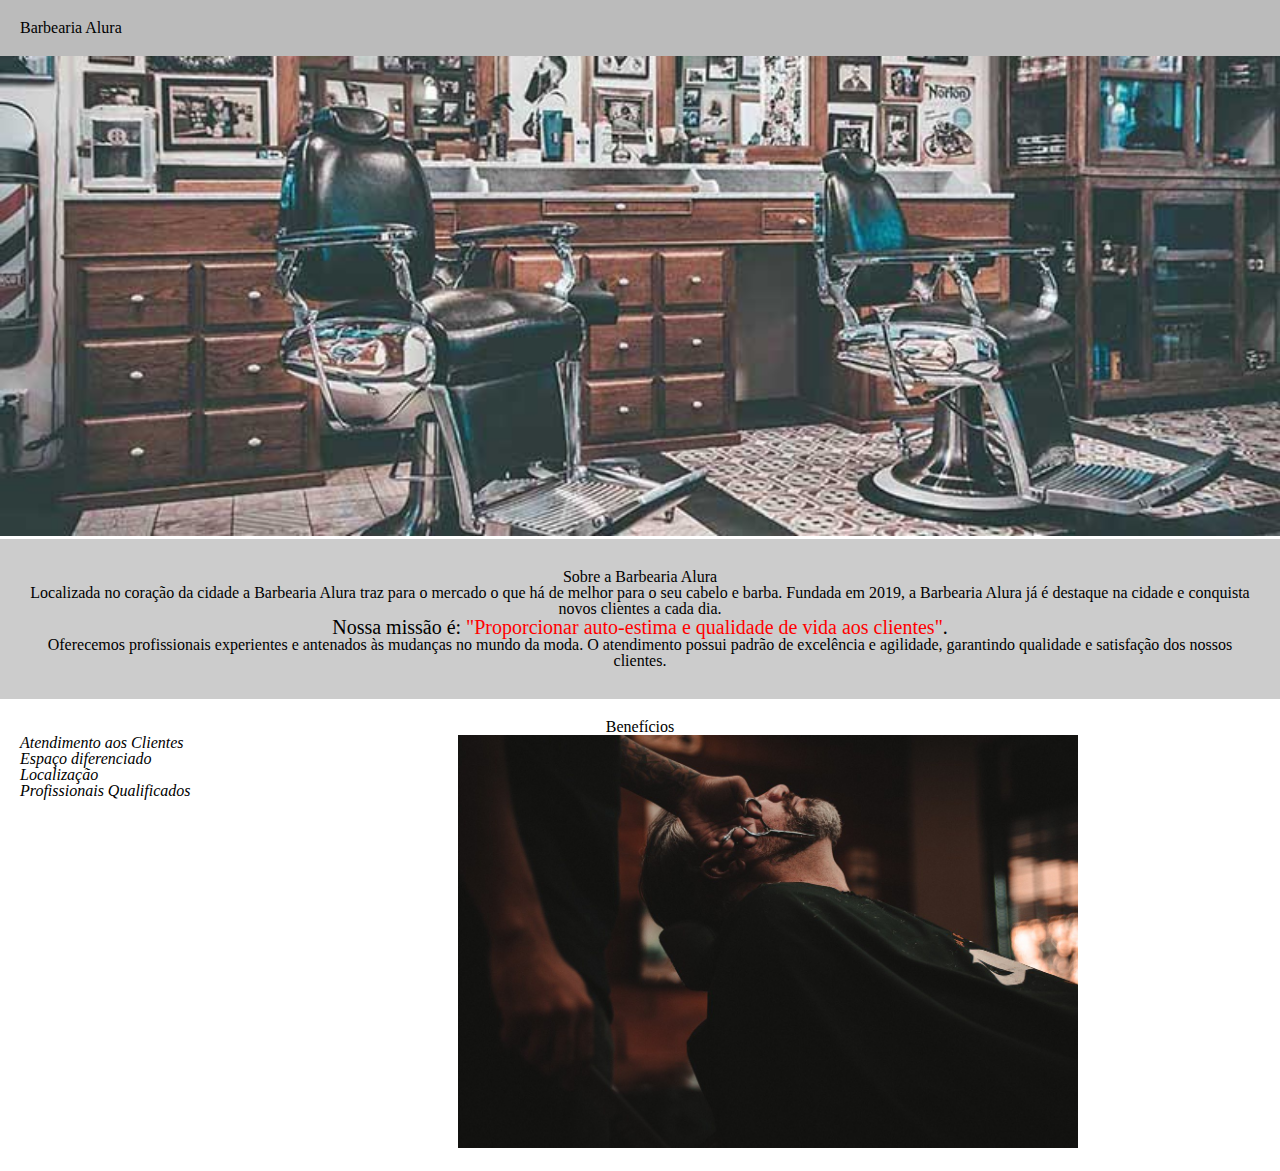
==== index.html @ 6368e52f "Primeiro commit" ====
<!DOCTYPE html>
<html lang="pt-br">
	<head>
		<meta charset="UTF-8">
		<title>Barbearia Alura</title>
		<link rel="stylesheet" href="./src/css/reset.css">
		<link rel="stylesheet" href="./src/css/style.css">
		<link rel="stylesheet" href="./src/css/style-home.css">
	</head>

	<body>
		<header>
			<h1 class="titulo-principal">Barbearia Alura</h1>
		</header>
		<img id="banner" src="./src/imagens/banner.jpg">
		<div class="principal">
			<h2 class="titulo-centralizado">Sobre a Barbearia Alura</h2>
	 
			<p>Localizada no coração da cidade a <strong>Barbearia Alura</strong> traz para o mercado o que há de melhor para o seu cabelo e barba. Fundada em 2019, a Barbearia Alura já é destaque na cidade e conquista novos clientes a cada dia.</p>

			<p id="missao"><em>Nossa missão é: <strong>"Proporcionar auto-estima e qualidade de vida aos clientes"</strong>.</em></p>

			<p>Oferecemos profissionais experientes e antenados às mudanças no mundo da moda. O atendimento possui padrão de excelência e agilidade, garantindo qualidade e satisfação dos nossos clientes.</p>
		</div>

		<div class="beneficios">
			<h3 class="titulo-centralizado">Benefícios</h3>

			<ul>
				<li class="itens">Atendimento aos Clientes</li>
				<li class="itens">Espaço diferenciado</li>
				<li class="itens">Localização</li>
				<li class="itens">Profissionais Qualificados</li>
			</ul>

			<img src="./src/imagens/beneficios.jpg" class="imagembeneficios">
		</div>
	</body>
</html>
---- src/css/style.css ----
header {
	background: #BBBBBB;
	padding: 20px 0;
}

.caixa {
	position: relative;
	width: 940px;
	margin: 0 auto;
}

nav {
	position: absolute;
	top: 110px;
	right: 0;
}

nav li {
	display: inline;
	margin: 0 0 0 15px;
}

nav a {
	text-transform: uppercase;
	color: #000000;
	font-weight: bold;
	font-size: 22px;
	text-decoration: none;
}

nav a:hover {
	color: #C78C19;
	text-decoration: underline;
}

.produtos {
	width: 940px;
	margin: 0 auto;
	padding: 50px 0;
}

.produtos li {
	display: inline-block;
	text-align: center;
	width: 30%;
	vertical-align: top;
	margin: 0 1.5%;
	padding: 30px 20px;
	box-sizing: border-box;
	border: 2px solid #000000;
	border-radius: 10px;
}

.produtos li:hover {
	border-color: #C78C19;
}

.produtos li:active {
	border-color: #088C19;	
}

.produtos li:hover h2 {
	font-size: 34px;
}

.produtos h2 {
	font-size: 30px;
	font-weight: bold;
}

.produto-descricao {
	font-size: 18px;
}

.produto-preco {
	font-size: 22px;
	font-weight: bold;
	margin-top: 10px;
}

footer {
	text-align: center;
	background: url("bg.jpg");
	padding: 40px 0;
}

.copyright {
	color: #FFFFFF;
	font-size: 13px;
	margin: 20px 0 0;
}

/* Página de contato */
.contato {
	width: 940px;
	margin: 40px auto;
}

.contato label, .input-group legend {
	display: block;
	margin: 0 0 5px;
	font-size: 20px;
}

.campo-padrao, textarea {
	display: block;
	margin: 0 0 30px;
	padding: 10px 20px;
	width: 50%;
	border: 1px solid #aaa;
}

.input-group {
	margin: 0 0 20px;
}

.newsletter {
	margin: 0 0 20px;
}

.botao {
	margin: 20px 0 0;
	width: 30%;
	padding: 10px 20px;
	font-size: 24px;
	display: inline-block;
	background: orange;
	color: white;
	border: none;
	border-radius: 5px;
	transition: 1s;
}

.botao:hover {
	cursor: pointer;
	transform: scale(1.2);	
}

.funcionamento {
	width: 940px;
	margin: 0 auto 40px;
}

table {
	margin: 10px 0 0;
}

th  {
	background: #777777;
	color: #FFFFFF;
}


td, th {
	border: 1px solid #000000;
	padding: 5px 20px;
}
---- src/css/style-home.css ----
#banner {
	width:100%;
}

.principal{
	background: #CCCCCC;
	padding: 30px;
}

.titulo-principal {
	padding-left: 20px;
}

.titulo-centralizado {
	text-align: center
}

p {
	text-align: center;
}

#missao {
	font-size: 20px
}

em strong {
	color: #FF0000;
}

.itens {
	font-style: italic
}

.beneficios {
	background: #FFFFFF;
	padding: 20px;
}

ul {
	display: inline-block;
	vertical-align: top;
	width: 20%;
	margin-right: 15%;
}

.imagembeneficios {
	width: 50%;
}
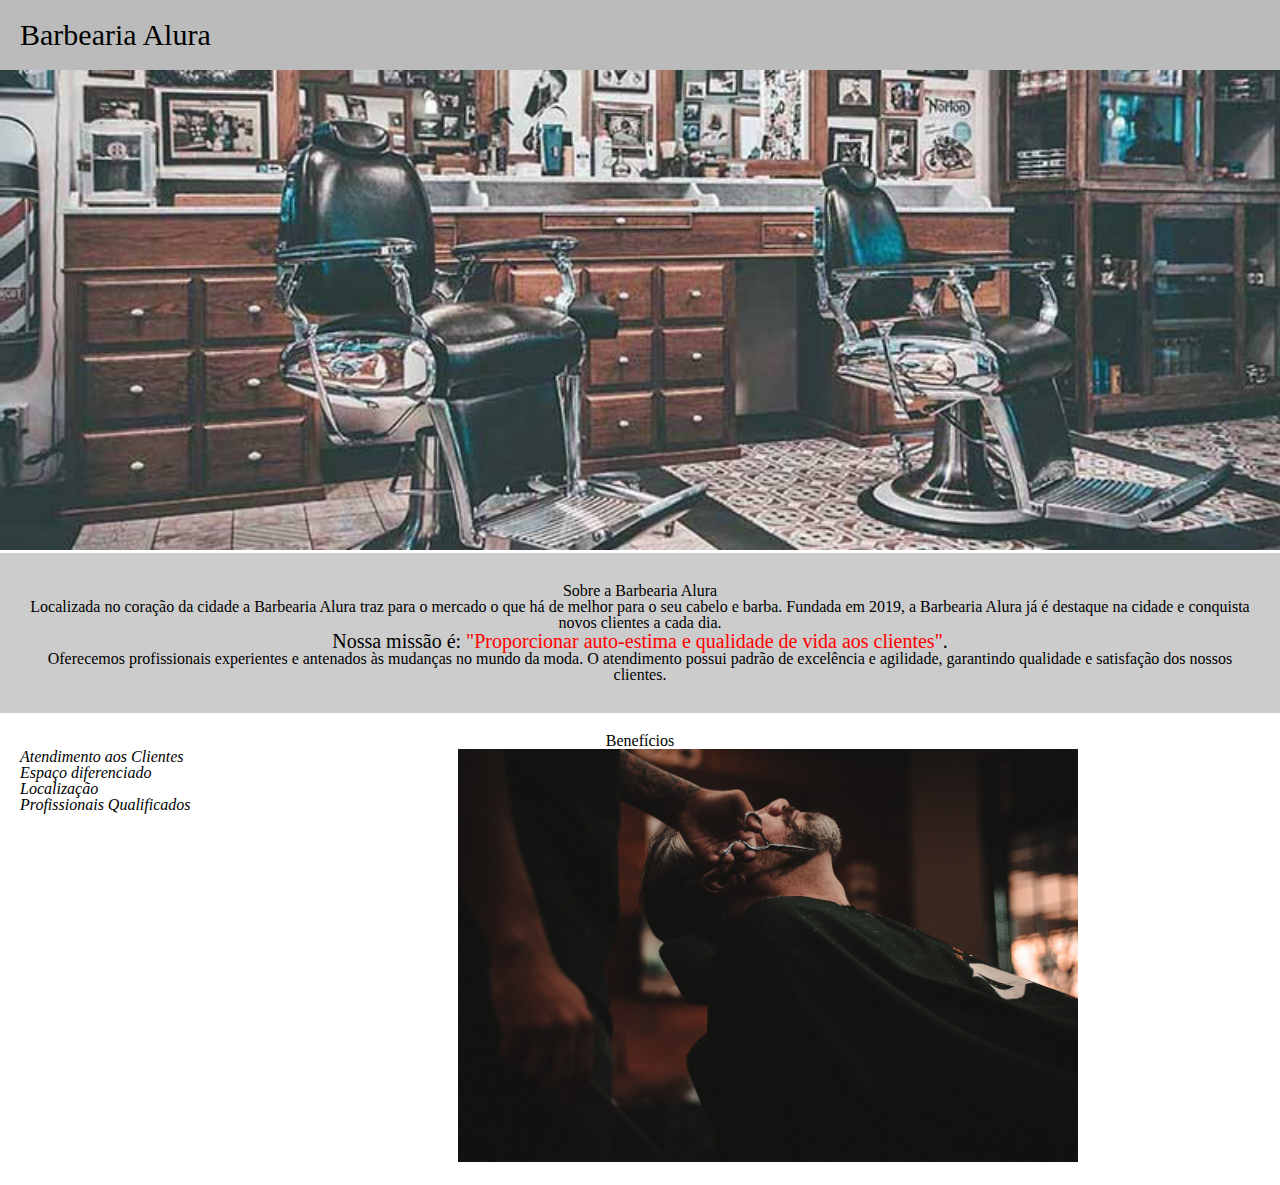
==== commit 302411d4: "Elementos de acessibilidade adicionado" ====
--- a/index.html
+++ b/index.html
@@ -12,7 +12,7 @@
 		<header>
 			<h1 class="titulo-principal">Barbearia Alura</h1>
 		</header>
-		<img id="banner" src="./src/imagens/banner.jpg">
+		<img id="banner" src="./src/imagens/banner.jpg" alt="Imagem dentro de uma barbeaaria">
 		<div class="principal">
 			<h2 class="titulo-centralizado">Sobre a Barbearia Alura</h2>
 	 
@@ -33,7 +33,7 @@
 				<li class="itens">Profissionais Qualificados</li>
 			</ul>
 
-			<img src="./src/imagens/beneficios.jpg" class="imagembeneficios">
+			<img src="./src/imagens/beneficios.jpg" class="imagembeneficios" alt="Homem sentado na cadeira e sendo atendido">
 		</div>
 	</body>
 </html>
--- a/src/css/style.css
+++ b/src/css/style.css
@@ -154,4 +154,35 @@
 td, th {
 	border: 1px solid #000000;
 	padding: 5px 20px;
-}+}
+
+footer{
+	background-color: #000000;
+}
+
+main{
+	width: 940px;
+	margin: 0 auto;
+}
+
+form{
+	margin: 40px 0;
+}
+
+form label, form p{
+	display: block;
+	font-size: 20px;
+	margin: 0 0 10px;
+}
+
+.input-padrao{
+	display: block;
+	margin: 0 0 20px;
+	padding: 10px 25px;
+	width: 50%;
+}
+
+.check{
+	margin: 20px 0;
+}
+
--- a/src/css/style-home.css
+++ b/src/css/style-home.css
@@ -9,6 +9,7 @@
 
 .titulo-principal {
 	padding-left: 20px;
+	font-size: 30px;
 }
 
 .titulo-centralizado {
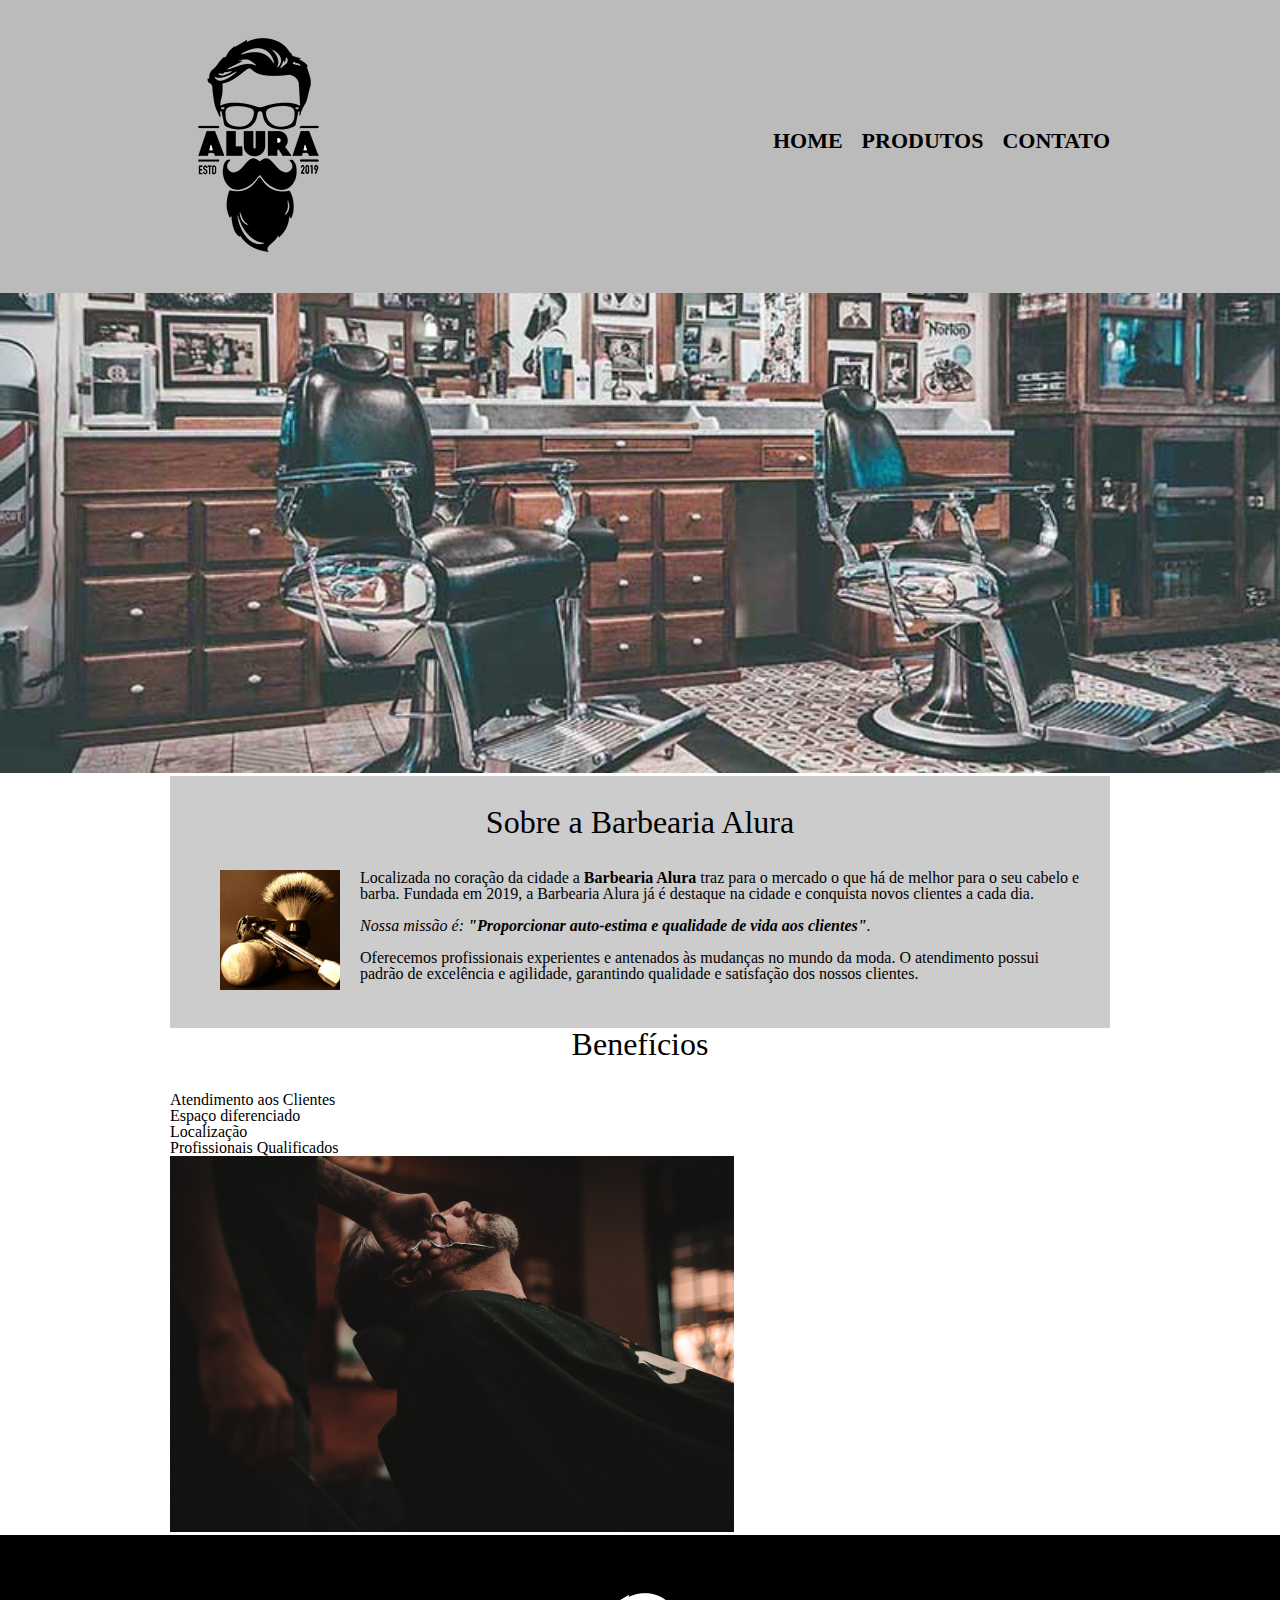
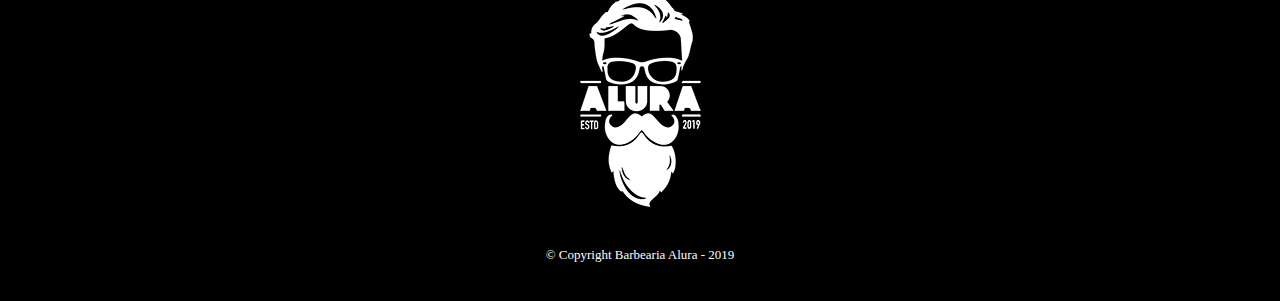
==== commit bb9b4e95: "Alterações de estilo" ====
--- a/index.html
+++ b/index.html
@@ -1,39 +1,82 @@
 <!DOCTYPE html>
 <html lang="pt-br">
-	<head>
-		<meta charset="UTF-8">
-		<title>Barbearia Alura</title>
-		<link rel="stylesheet" href="./src/css/reset.css">
-		<link rel="stylesheet" href="./src/css/style.css">
-		<link rel="stylesheet" href="./src/css/style-home.css">
-	</head>
+  <head>
+    <meta charset="UTF-8" />
+    <title>Barbearia Alura</title>
+    <link rel="stylesheet" href="./src/css/reset.css" />
+    <link rel="stylesheet" href="./src/css/style.css" />
+  </head>
 
-	<body>
-		<header>
-			<h1 class="titulo-principal">Barbearia Alura</h1>
-		</header>
-		<img id="banner" src="./src/imagens/banner.jpg" alt="Imagem dentro de uma barbeaaria">
-		<div class="principal">
-			<h2 class="titulo-centralizado">Sobre a Barbearia Alura</h2>
-	 
-			<p>Localizada no coração da cidade a <strong>Barbearia Alura</strong> traz para o mercado o que há de melhor para o seu cabelo e barba. Fundada em 2019, a Barbearia Alura já é destaque na cidade e conquista novos clientes a cada dia.</p>
+  <body>
+    <header>
+      <div class="caixa">
+        <h1><img src="./src/imagens/logo.png" /></h1>
 
-			<p id="missao"><em>Nossa missão é: <strong>"Proporcionar auto-estima e qualidade de vida aos clientes"</strong>.</em></p>
+        <nav>
+          <ul>
+            <li><a href="index.html">Home</a></li>
+            <li><a href="produtos.html">Produtos</a></li>
+            <li><a href="contato.html">Contato</a></li>
+          </ul>
+        </nav>
+      </div>
+    </header>
+    <img
+      class="banner"
+      src="./src/imagens/banner.jpg"
+      alt="Imagem dentro de uma barbeaaria"
+    />
 
-			<p>Oferecemos profissionais experientes e antenados às mudanças no mundo da moda. O atendimento possui padrão de excelência e agilidade, garantindo qualidade e satisfação dos nossos clientes.</p>
-		</div>
+	<main>
+    <section class="principal">
+      <h2 class="titulo-principal">Sobre a Barbearia Alura</h2>
 
-		<div class="beneficios">
-			<h3 class="titulo-centralizado">Benefícios</h3>
+      <img src="./src/imagens/utensilios.jpg" class="utensilios" alt="Utensílios usados pelo barbeiro">
 
-			<ul>
-				<li class="itens">Atendimento aos Clientes</li>
-				<li class="itens">Espaço diferenciado</li>
-				<li class="itens">Localização</li>
-				<li class="itens">Profissionais Qualificados</li>
-			</ul>
+      <p>
+        Localizada no coração da cidade a <strong>Barbearia Alura</strong> traz
+        para o mercado o que há de melhor para o seu cabelo e barba. Fundada em
+        2019, a Barbearia Alura já é destaque na cidade e conquista novos
+        clientes a cada dia.
+      </p>
 
-			<img src="./src/imagens/beneficios.jpg" class="imagembeneficios" alt="Homem sentado na cadeira e sendo atendido">
-		</div>
-	</body>
+      <p id="missao">
+        <em
+          >Nossa missão é:
+          <strong
+            >"Proporcionar auto-estima e qualidade de vida aos clientes"</strong
+          >.</em
+        >
+      </p>
+
+      <p>
+        Oferecemos profissionais experientes e antenados às mudanças no mundo da
+        moda. O atendimento possui padrão de excelência e agilidade, garantindo
+        qualidade e satisfação dos nossos clientes.
+      </p>
+    </section>
+
+    <section class="beneficios">
+      <h3 class="titulo-principal">Benefícios</h3>
+
+      <ul>
+        <li class="itens">Atendimento aos Clientes</li>
+        <li class="itens">Espaço diferenciado</li>
+        <li class="itens">Localização</li>
+        <li class="itens">Profissionais Qualificados</li>
+      </ul>
+
+      <img
+        src="./src/imagens/beneficios.jpg"
+        class="imagembeneficios"
+        alt="Homem sentado na cadeira e sendo atendido"
+      />
+    </section>
+	</main>
+	
+    <footer>
+      <img src="./src/imagens/logo-branco.png" />
+      <p class="copyright">&copy; Copyright Barbearia Alura - 2019</p>
+    </footer>
+  </body>
 </html>
--- a/src/css/style.css
+++ b/src/css/style.css
@@ -186,3 +186,76 @@
 	margin: 20px 0;
 }
 
+.enviar{
+	width: 40%;
+	padding: 15px 0;
+	background-color: orange;
+	color: white;
+	font-weight: bold;
+	font-size: 18px;
+	border: none;
+	border-radius: 5px;
+	transition: 1s all;
+	cursor: pointer;
+}
+
+.enviar:hover{
+	background-color: green;
+	transform: scale(1.2);
+}
+
+table{
+	margin: 20px 0 40px;
+}
+
+thead{
+	background-color: #777777;
+	color: #FFFFFF;
+	font-weight: bold;
+}
+
+td, th{
+	border: 1px solid #000000;
+	padding: 8px 15px;
+}
+
+/*página inicial*/
+
+.banner{
+	width: 100%;
+}
+
+.titulo-principal{
+	text-align: center;
+	font-size: 2em;
+	margin: 0 0 1em;
+	clear: left;
+}
+
+.utensilios{
+	width: 120px;
+	float: left;
+	margin: 0 20px;
+}
+.principal{
+	background: #CCCCCC;
+	padding: 30px;
+}
+
+.principal p{
+	margin: 0 0 1em;
+}
+
+.principal strong{
+	font-weight: bold;
+}
+
+.principal em{
+	font-style: italic;
+}
+
+.imagembeneficios{
+	width: 60%;
+}
+
+
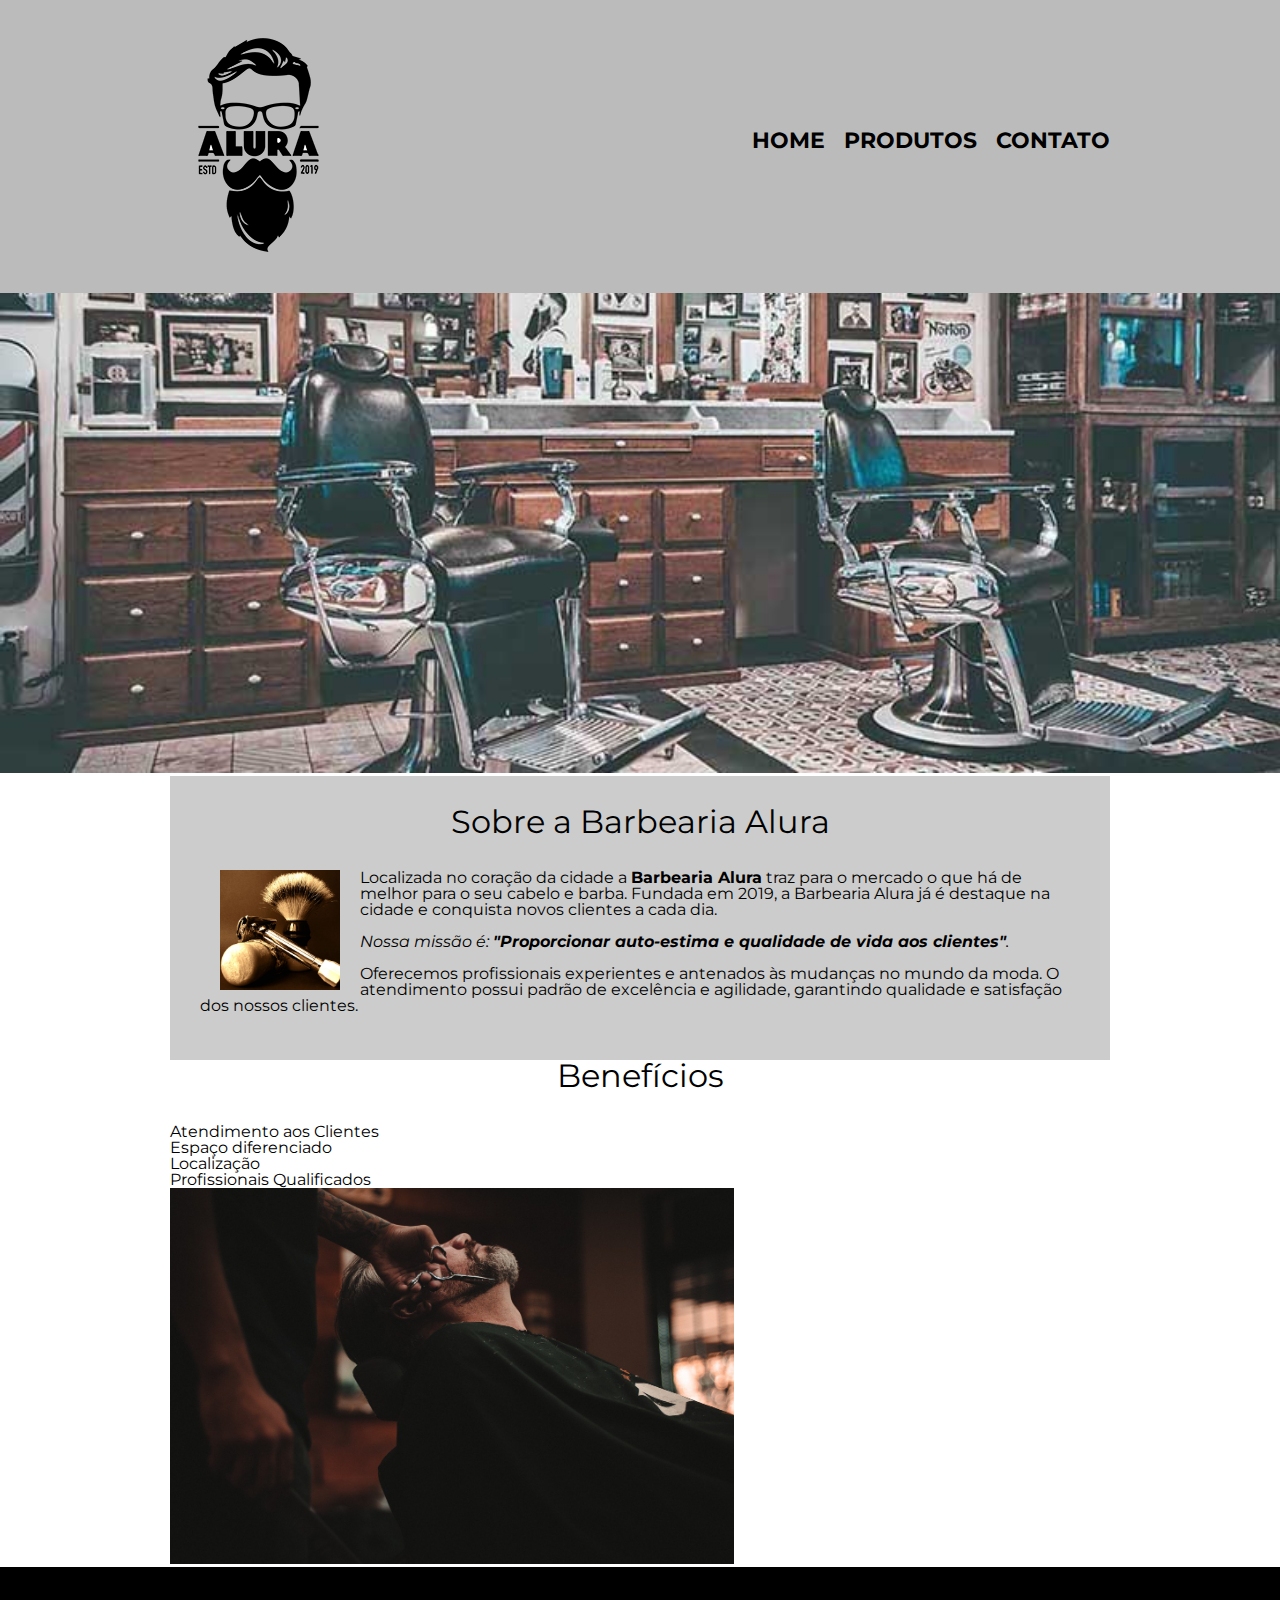
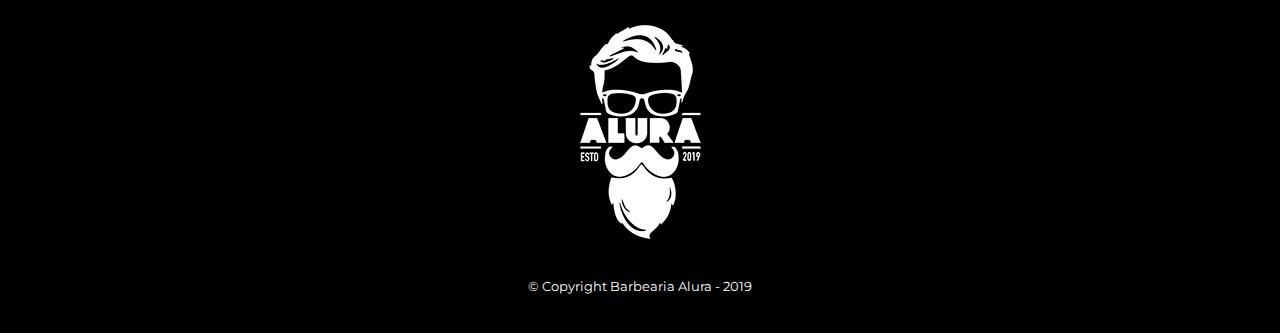
==== commit 38bb4d24: "Fontes alteradas" ====
--- a/index.html
+++ b/index.html
@@ -5,6 +5,9 @@
     <title>Barbearia Alura</title>
     <link rel="stylesheet" href="./src/css/reset.css" />
     <link rel="stylesheet" href="./src/css/style.css" />
+    <link rel="preconnect" href="https://fonts.googleapis.com">
+<link rel="preconnect" href="https://fonts.gstatic.com" crossorigin>
+<link href="https://fonts.googleapis.com/css2?family=Montserrat:ital,wght@0,600;0,700;1,500&display=swap" rel="stylesheet">
   </head>
 
   <body>
--- a/src/css/style.css
+++ b/src/css/style.css
@@ -1,3 +1,8 @@
+body{
+	font-family: 'Montserrat', sans-serif;
+
+}
+
 header {
 	background: #BBBBBB;
 	padding: 20px 0;
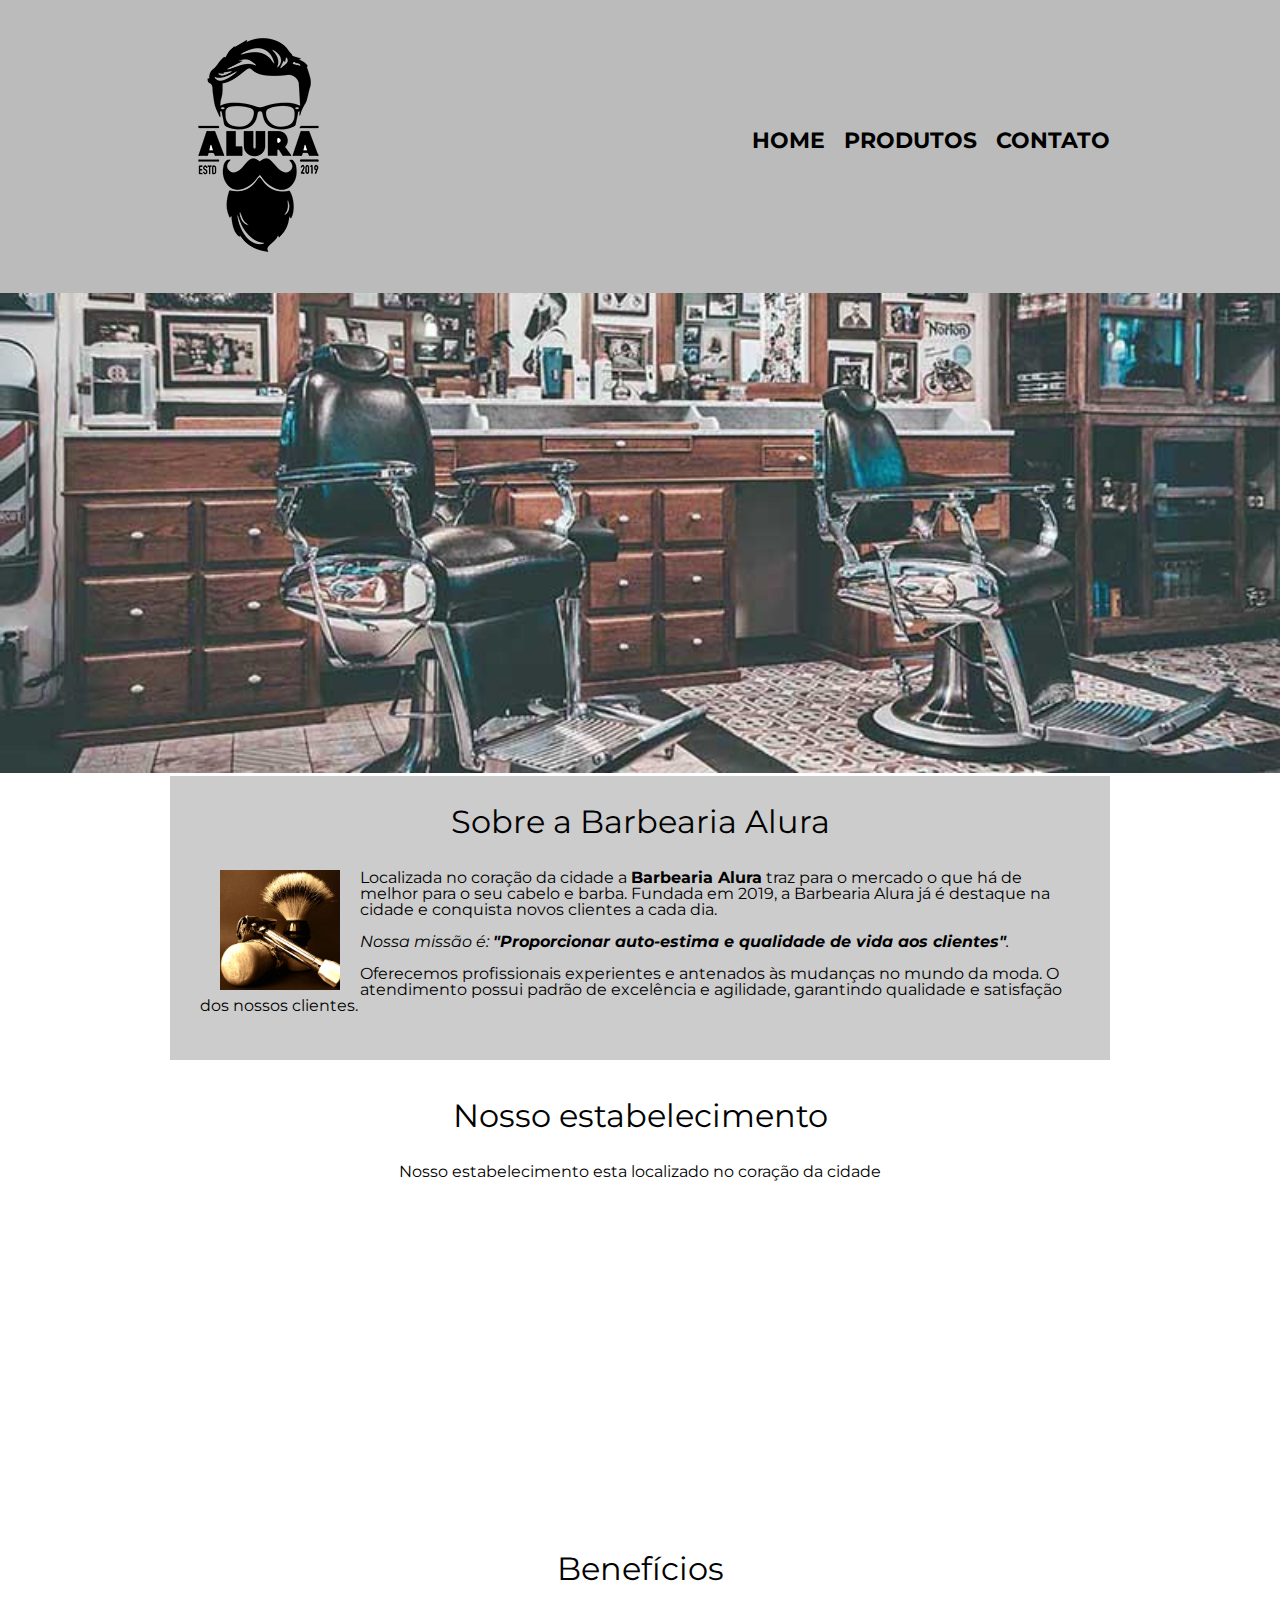
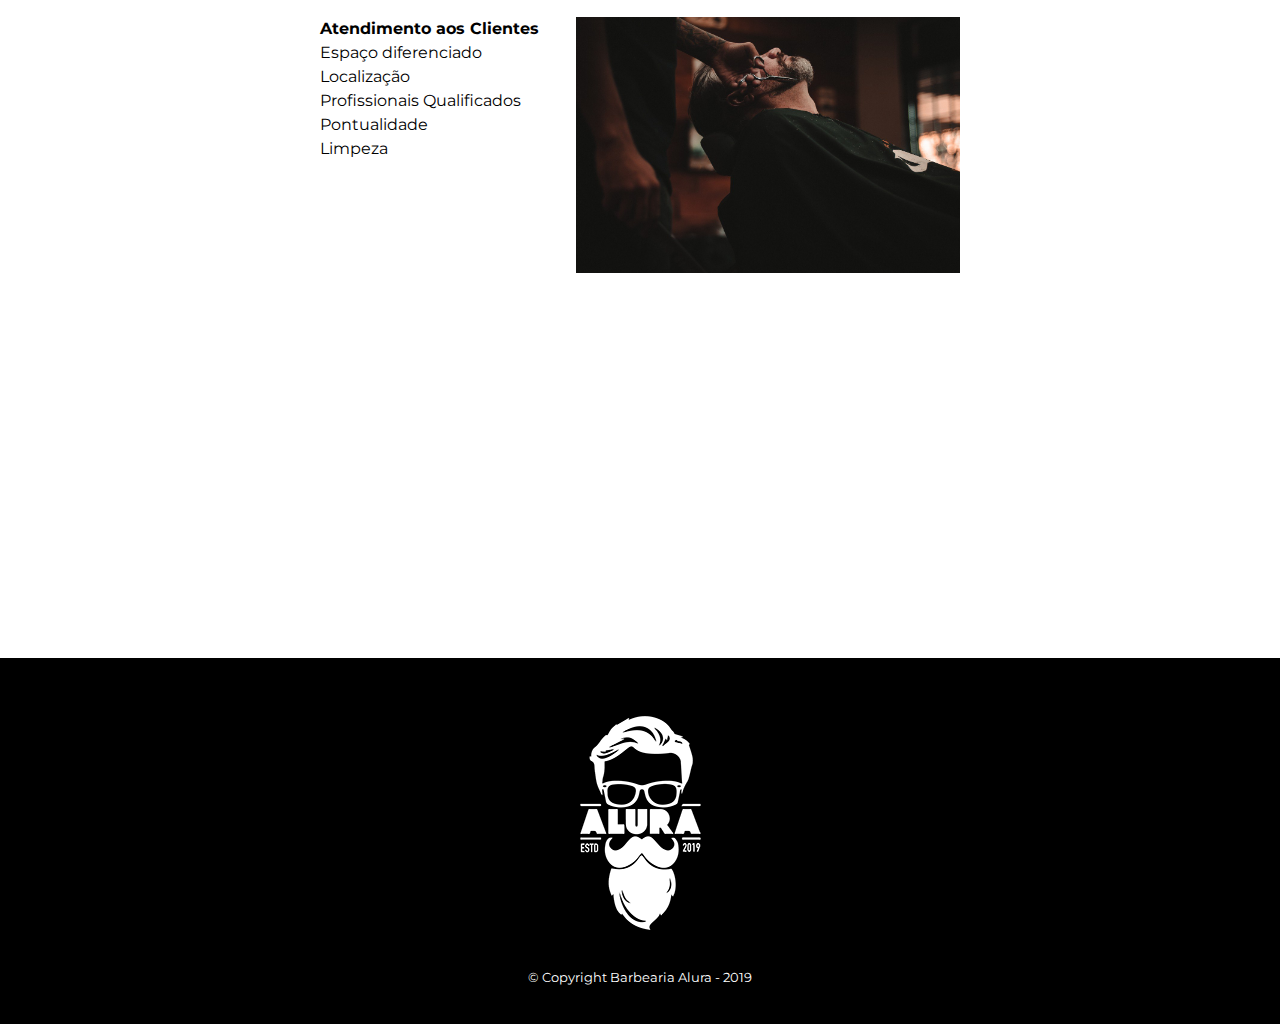
==== commit ede770dd: "Mudança na fonte. Vídeo e mapa incorporado" ====
--- a/index.html
+++ b/index.html
@@ -59,21 +59,33 @@
       </p>
     </section>
 
+    <section class="mapa">
+      <h3 class="titulo-principal">Nosso estabelecimento</h3>
+      <p>Nosso estabelecimento esta localizado no coração da cidade</p>
+
+      <iframe src="https://www.google.com/maps/embed?pb=!1m18!1m12!1m3!1d14625.63138775817!2d-46.64337141549893!3d-23.58970175590029!2m3!1f0!2f0!3f0!3m2!1i1024!2i768!4f13.1!3m3!1m2!1s0x94ce5bd9bb943bf5%3A0x6f642995c970f0fe!2scaelum%20alura!5e0!3m2!1spt-BR!2sbr!4v1675714664781!5m2!1spt-BR!2sbr" width="100%" height="300" style="border:0;" allowfullscreen="" loading="lazy" referrerpolicy="no-referrer-when-downgrade"></iframe>
+    </section>
+
     <section class="beneficios">
       <h3 class="titulo-principal">Benefícios</h3>
+      <div class="conteudo-beneficios">
+        <ul class="lista-beneficios">
+          <li class="itens">Atendimento aos Clientes</li>
+          <li class="itens">Espaço diferenciado</li>
+          <li class="itens">Localização</li>
+          <li class="itens">Profissionais Qualificados</li>
+          <li class="itens">Pontualidade</li>
+          <li class="itens">Limpeza</li>
+        </ul><img
+          src="./src/imagens/beneficios.jpg"
+          class="imagem-beneficios"
+          alt="Homem sentado na cadeira e sendo atendido"
+        />
+      </div>
 
-      <ul>
-        <li class="itens">Atendimento aos Clientes</li>
-        <li class="itens">Espaço diferenciado</li>
-        <li class="itens">Localização</li>
-        <li class="itens">Profissionais Qualificados</li>
-      </ul>
 
-      <img
-        src="./src/imagens/beneficios.jpg"
-        class="imagembeneficios"
-        alt="Homem sentado na cadeira e sendo atendido"
-      />
+      <div class="video"><iframe width="560" height="315" src="https://www.youtube.com/embed/wcVVXUV0YUY" title="YouTube video player" frameborder="0" allow="accelerometer; autoplay; clipboard-write; encrypted-media; gyroscope; picture-in-picture; web-share" allowfullscreen></iframe>
+    </div>
     </section>
 	</main>
 	
--- a/src/css/style.css
+++ b/src/css/style.css
@@ -242,6 +242,16 @@
 	float: left;
 	margin: 0 20px;
 }
+
+.mapa{
+	padding-block: 40px;
+}
+
+.mapa p{
+	margin-bottom: 30px;
+	text-align: center;
+}
+
 .principal{
 	background: #CCCCCC;
 	padding: 30px;
@@ -259,8 +269,35 @@
 	font-style: italic;
 }
 
-.imagembeneficios{
+.beneficios{
+	padding-inline: 40px;
+}
+
+.conteudo-beneficios{
+	width: 640px;
+	margin: 0 auto;
+
+}
+
+.lista-beneficios{
+	width: 40%;
+	display: inline-block;
+	vertical-align: top;
+}
+
+.itens{
+	line-height: 1.5;
+}
+
+.itens:first-child{
+	font-weight: bolder;
+}
+
+.imagem-beneficios{
 	width: 60%;
 }
 
-
+.video{
+	width: 560px;
+	margin: 2em auto;
+}
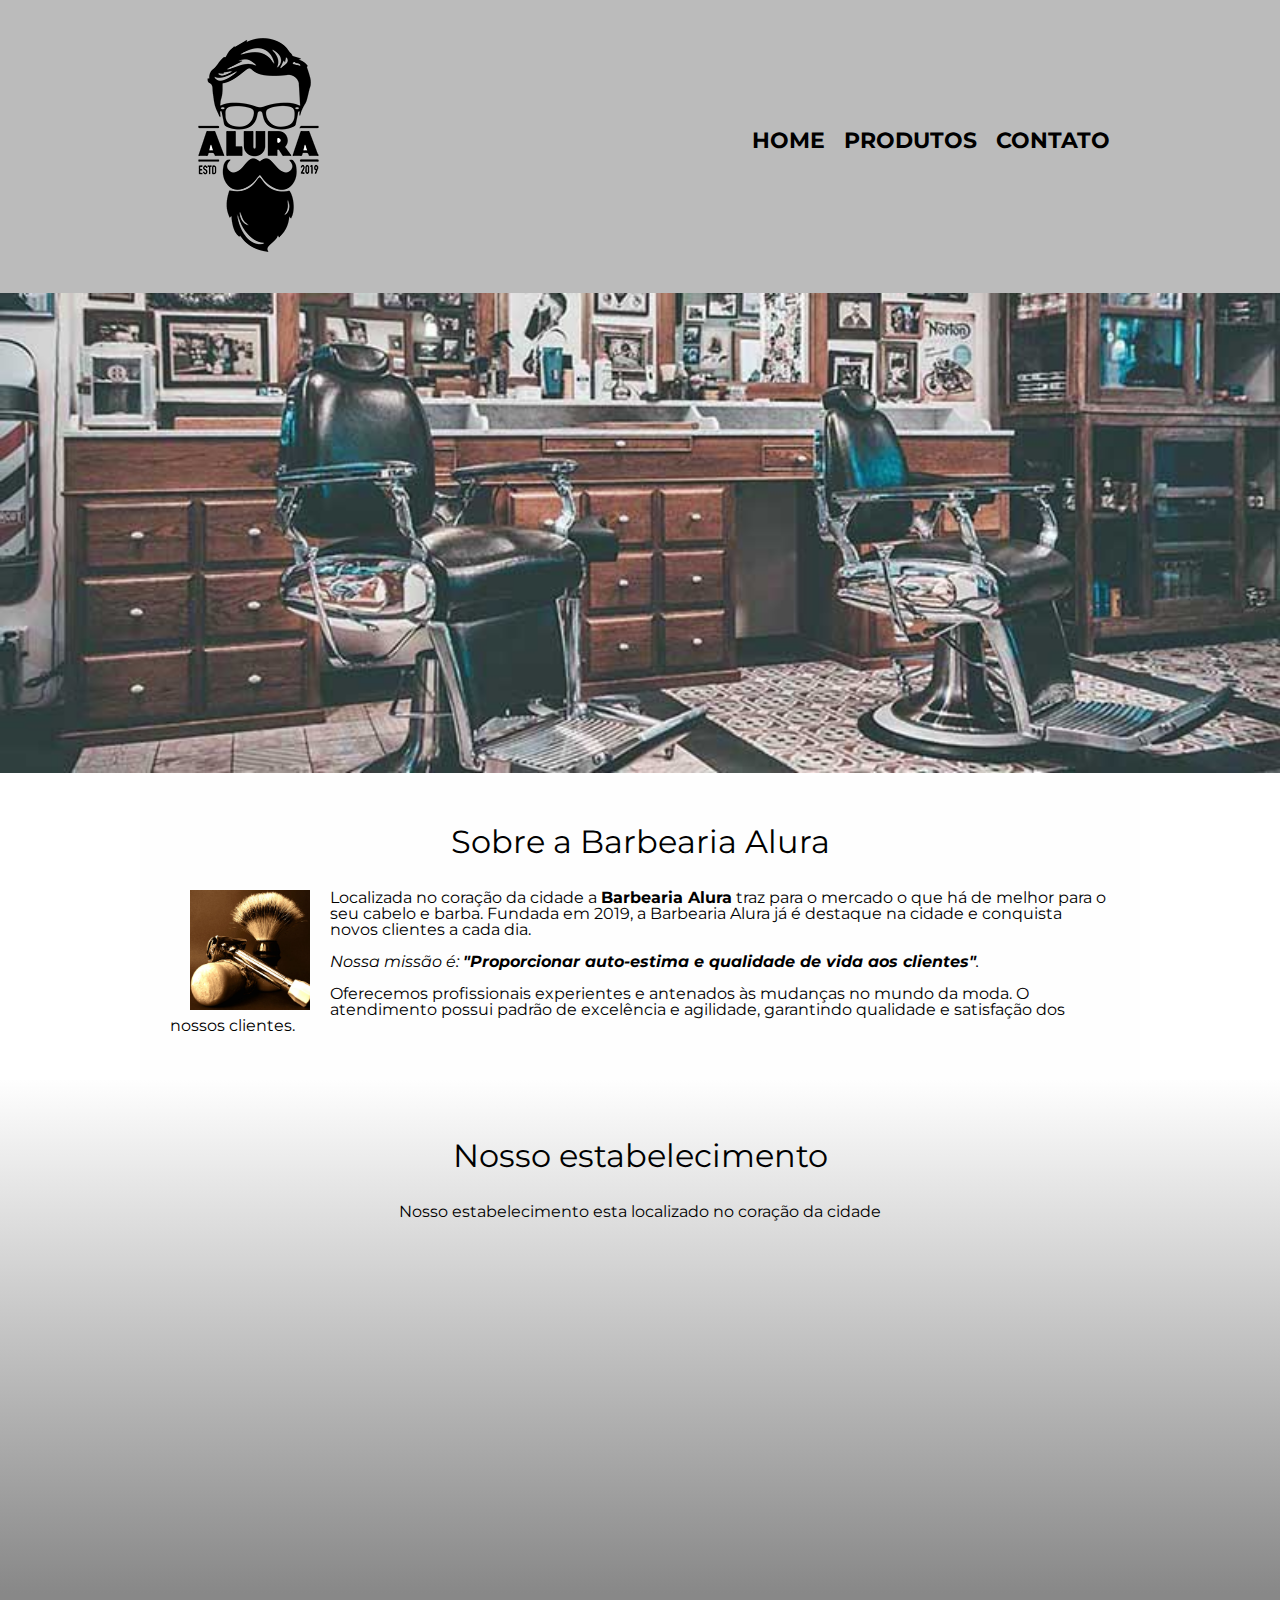
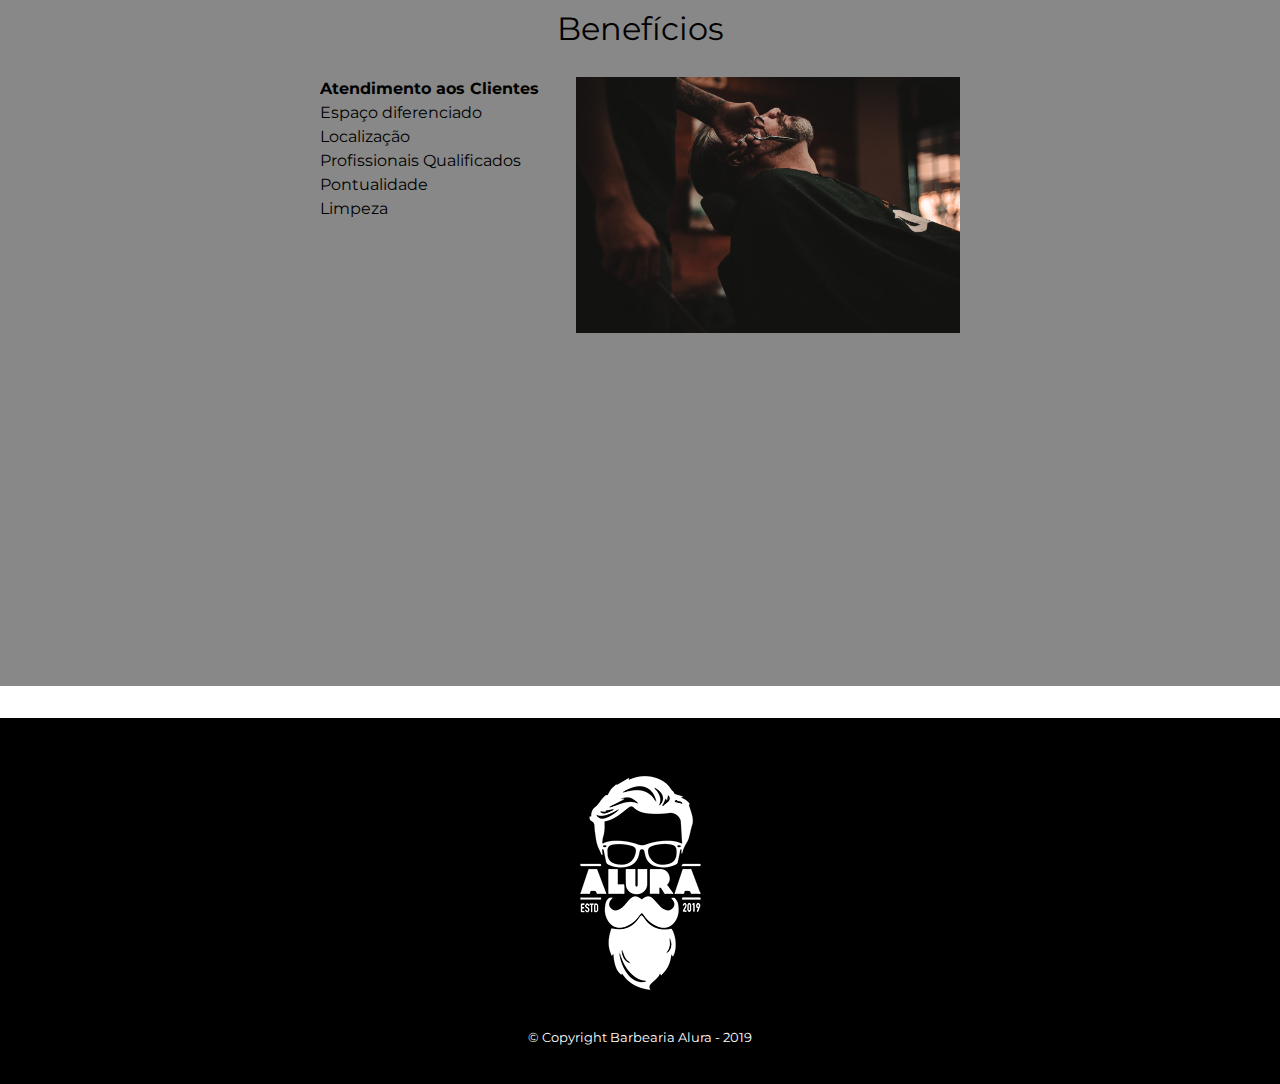
==== commit 8b9ca246: "Linear gradient e posicionamento dos elementos beneficio e mapa adicionado" ====
--- a/index.html
+++ b/index.html
@@ -63,7 +63,9 @@
       <h3 class="titulo-principal">Nosso estabelecimento</h3>
       <p>Nosso estabelecimento esta localizado no coração da cidade</p>
 
+      <div class="mapa-conteudo">
       <iframe src="https://www.google.com/maps/embed?pb=!1m18!1m12!1m3!1d14625.63138775817!2d-46.64337141549893!3d-23.58970175590029!2m3!1f0!2f0!3f0!3m2!1i1024!2i768!4f13.1!3m3!1m2!1s0x94ce5bd9bb943bf5%3A0x6f642995c970f0fe!2scaelum%20alura!5e0!3m2!1spt-BR!2sbr!4v1675714664781!5m2!1spt-BR!2sbr" width="100%" height="300" style="border:0;" allowfullscreen="" loading="lazy" referrerpolicy="no-referrer-when-downgrade"></iframe>
+     </div>
     </section>
 
     <section class="beneficios">
--- a/src/css/style.css
+++ b/src/css/style.css
@@ -166,8 +166,7 @@
 }
 
 main{
-	width: 940px;
-	margin: 0 auto;
+	
 }
 
 form{
@@ -235,6 +234,7 @@
 	font-size: 2em;
 	margin: 0 0 1em;
 	clear: left;
+	padding-top: 20px;
 }
 
 .utensilios{
@@ -245,6 +245,12 @@
 
 .mapa{
 	padding-block: 40px;
+	background: linear-gradient(#fefefe, #888888);
+}
+
+.mapa-conteudo{
+	width: 940px;
+	margin: 0 auto;
 }
 
 .mapa p{
@@ -253,8 +259,10 @@
 }
 
 .principal{
-	background: #CCCCCC;
+	background: #fefefe;
 	padding: 30px;
+	width: 940px;
+	margin: 0 auto;
 }
 
 .principal p{
@@ -271,6 +279,7 @@
 
 .beneficios{
 	padding-inline: 40px;
+	background-color: #888888;
 }
 
 .conteudo-beneficios{
